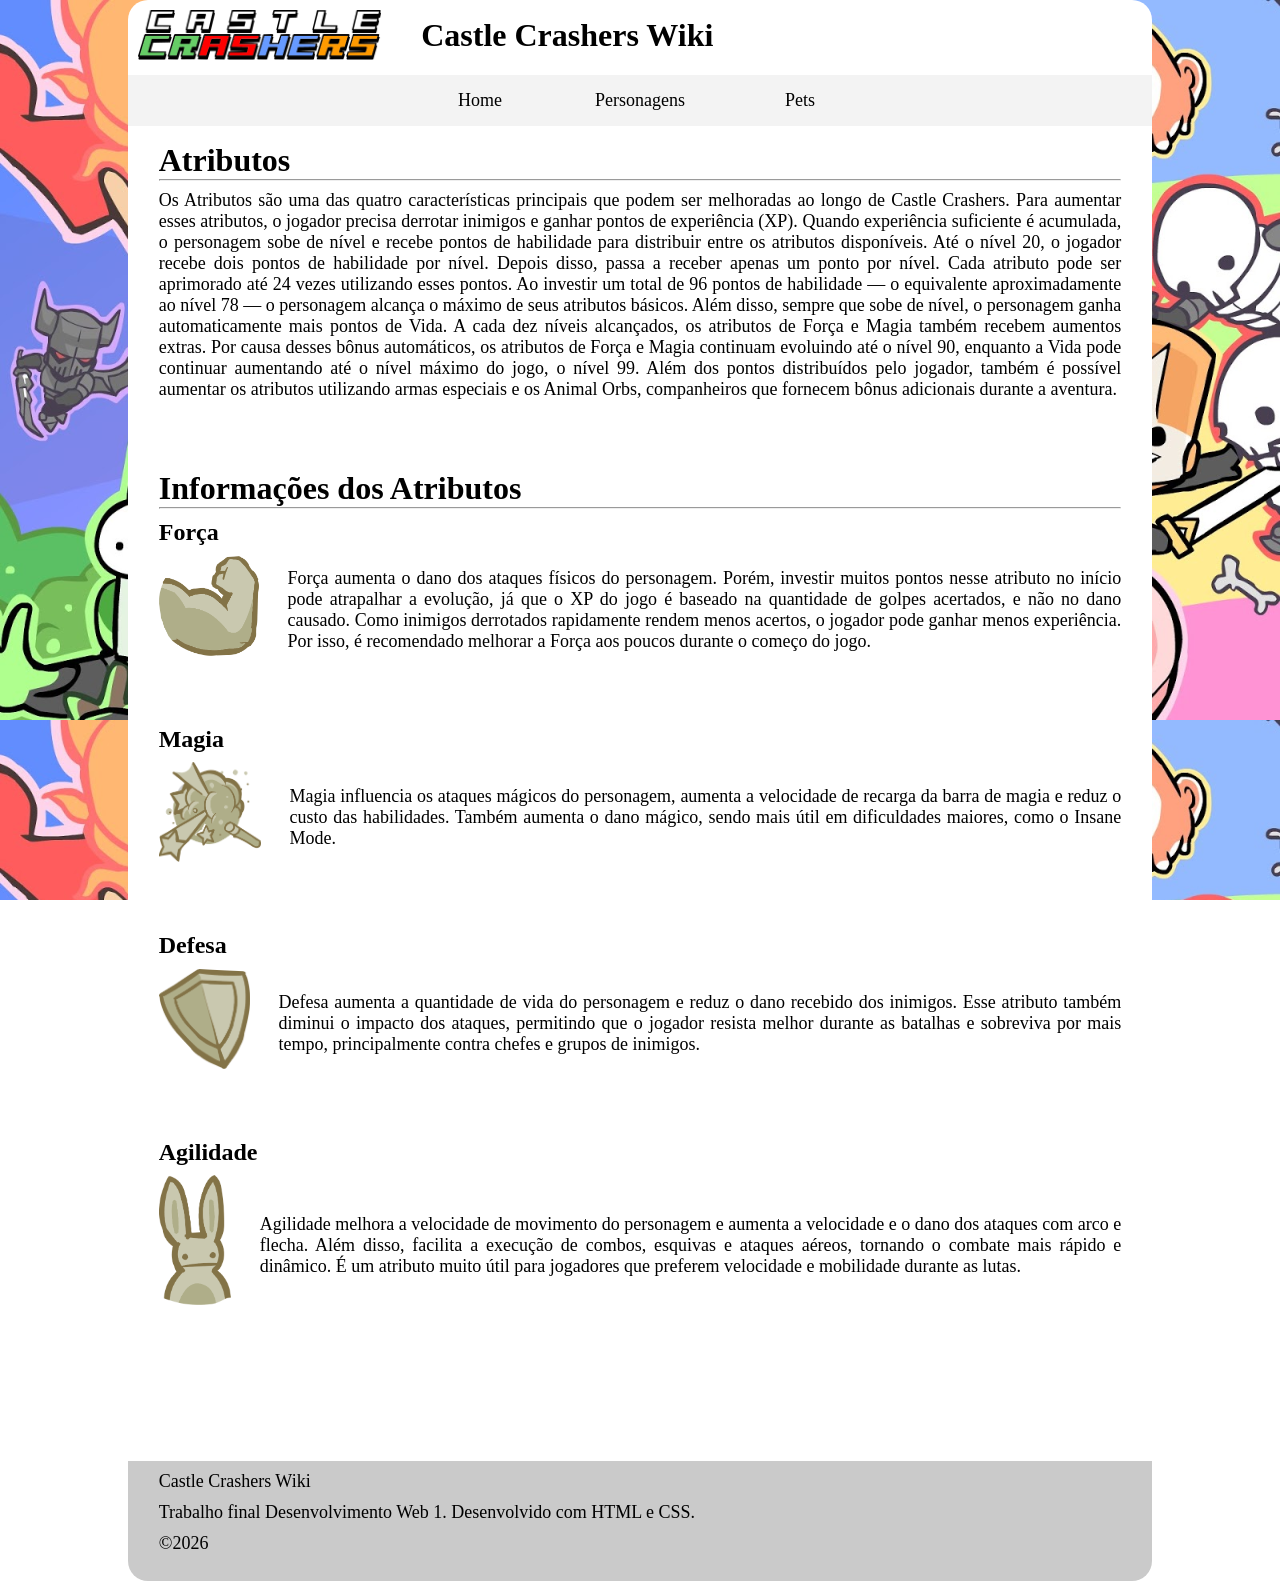
==== atributos.html @ 71c58def "Tradução de imagens e pequenas correções Troquei o nome de todas imagens EXCETO DOS PETS. As imagens" ====
<!DOCTYPE html>
<html>
<head>
    <meta charset = "UTF-8">
    <title>Castle Crashers Wiki | Atributos</title>
    <link rel = "icon" href = "imagens/icone.webp">
    <link rel = "stylesheet" href = "atributos.css">
</head>
<body>
    <div class="container">

        <div class = "cabeçalho">
            <img src="imagens/logo.png" height="50px">
            <h1>Castle Crashers Wiki</h1>
        </div>

        <div class = "nav">
            <a href="index.html" class = "botao">Home</a>
            <a href="personagens.html" class = "botao">Personagens</a>
            <a href="pets.html" class = "botao">Pets</a>
        </div>

        <div class="conteudo-principal">

            <div class="info-atributos">
                <h1>Atributos</h1>
                <hr>
                <p>
                    Os Atributos são uma das quatro características principais que podem ser melhoradas ao longo de Castle Crashers. Para aumentar esses atributos, o jogador precisa derrotar inimigos e ganhar pontos de experiência (XP). Quando experiência suficiente é acumulada, o personagem sobe de nível e recebe pontos de habilidade para distribuir entre os atributos disponíveis. Até o nível 20, o jogador recebe dois pontos de habilidade por nível. Depois disso, passa a receber apenas um ponto por nível. Cada atributo pode ser aprimorado até 24 vezes utilizando esses pontos. Ao investir um total de 96 pontos de habilidade — o equivalente aproximadamente ao nível 78 — o personagem alcança o máximo de seus atributos básicos. Além disso, sempre que sobe de nível, o personagem ganha automaticamente mais pontos de Vida. A cada dez níveis alcançados, os atributos de Força e Magia também recebem aumentos extras. Por causa desses bônus automáticos, os atributos de Força e Magia continuam evoluindo até o nível 90, enquanto a Vida pode continuar aumentando até o nível máximo do jogo, o nível 99. Além dos pontos distribuídos pelo jogador, também é possível aumentar os atributos utilizando armas especiais e os Animal Orbs, companheiros que fornecem bônus adicionais durante a aventura.
                </p>
            </div>
            
            <div class="atributos">
                <h1>Informações dos Atributos</h1>
                <hr>

                <h2>Força</h2>
                <div class="atributo forca">
                    <img src="imagens/atributos/forca.webp" alt="Imagem do atributo Força" width="100px" height="100px">
                    <p>
                        Força aumenta o dano dos ataques físicos do personagem. Porém, investir muitos pontos nesse atributo no início pode atrapalhar a evolução, já que o XP do jogo é baseado na quantidade de golpes acertados, e não no dano causado. Como inimigos derrotados rapidamente rendem menos acertos, o jogador pode ganhar menos experiência. Por isso, é recomendado melhorar a Força aos poucos durante o começo do jogo.
                    </p>
                </div>

                <h2>Magia</h2>
                <div class="atributo magia">
                    <img src="imagens/atributos/magia.webp" alt="Imagem do atributo Magia" width="102px" height="100px">
                    <p>
                    Magia influencia os ataques mágicos do personagem, aumenta a velocidade de recarga da barra de magia e reduz o custo das habilidades. Também aumenta o dano mágico, sendo mais útil em dificuldades maiores, como o Insane Mode.
                </p>
                </div>
                
                <h2>Defesa</h2>
                <div class="atributo defesa">
                    <img src="imagens/atributos/defesa.webp" alt="Imagem do atributo defesa" width="100px" height="100px">
                    <p>
                    Defesa aumenta a quantidade de vida do personagem e reduz o dano recebido dos inimigos. Esse atributo também diminui o impacto dos ataques, permitindo que o jogador resista melhor durante as batalhas e sobreviva por mais tempo, principalmente contra chefes e grupos de inimigos.
                </p>
                </div>

                <h2>Agilidade</h2>
                <div class="atributo agilidade">
                    <img src="imagens/atributos/agilidade.webp" alt="Imagem do atributo agilidade" width="100px" height="130px">
                    <p>
                    Agilidade melhora a velocidade de movimento do personagem e aumenta a velocidade e o dano dos ataques com arco e flecha. Além disso, facilita a execução de combos, esquivas e ataques aéreos, tornando o combate mais rápido e dinâmico. É um atributo muito útil para jogadores que preferem velocidade e mobilidade durante as lutas.
                </p>
                </div>
                
            </div>

        </div>

        <div class = "rodape">
            <p>
                Castle Crashers Wiki
            </p>
            <p>
                Trabalho final Desenvolvimento Web 1. Desenvolvido com HTML e CSS.
            </p>
            <p>
                ©2026
            </p>
        </div>
    </div>
</body>
</html>
---- atributos.css ----
* {
    margin: 0;
    padding: 0;
}

body {
    background-image: url(imagens/imagem_de_fundo.jpg);
    background-repeat: repeat;
    background-attachment: fixed;
    background-size: 100%;
}

.container {
    display: flex;
    flex-direction: column;
    margin: 0 10% 0 10%;
    background-color: white;
    gap: 5px;
    border-radius: 20px;
    text-align: justify;
}

.cabeçalho {
    display: flex;
    align-items: center;
    gap: 30px;
    height: 5%;
}

.cabeçalho img {
    margin: 1%;
}

.nav {
    display: flex;
    justify-content: center;
    align-items: center;
    gap: 30px;
    background-color: rgb(243, 243, 243);
}

.botao {
    display: flex;
    justify-content: center;
    align-items: center;
    height: 100%;
    width: 100px;
    padding: 15px;
    text-decoration: none;
    color: black;
    cursor: pointer;
    font-size: 18px;
}

.botao:hover {
    background-color: rgb(202, 202, 202);
}

.conteudo-principal {
    margin: 1% 3% 1% 3%;
}

.conteudo-principal p {
    margin-top: 1%;
    font-size: 18px;
}

.atributos {
    margin-top: 70px;
}

.atributos h2 {
    margin-top: 1%;
}

.atributos p {
    margin-left: 3%;
}

.atributo {
    display: flex;
    align-items: center;
    margin-top: 1%;
    margin-bottom: 70px;
}

.rodape {
    margin-top: 70px;
    height: 120px;
    border-radius: 0px 0px 20px 20px;
    background-color: rgb(202, 202, 202);
}

.rodape p {
    margin: 1% 3% 1% 3%;
    font-size: 18px;
}

@media (max-width:750px) {
    h1 {
        font-size: 26px;
    }
    h2 {
        font-size: 20px;
    }
    p {
        font-size: 14px;
    }
}
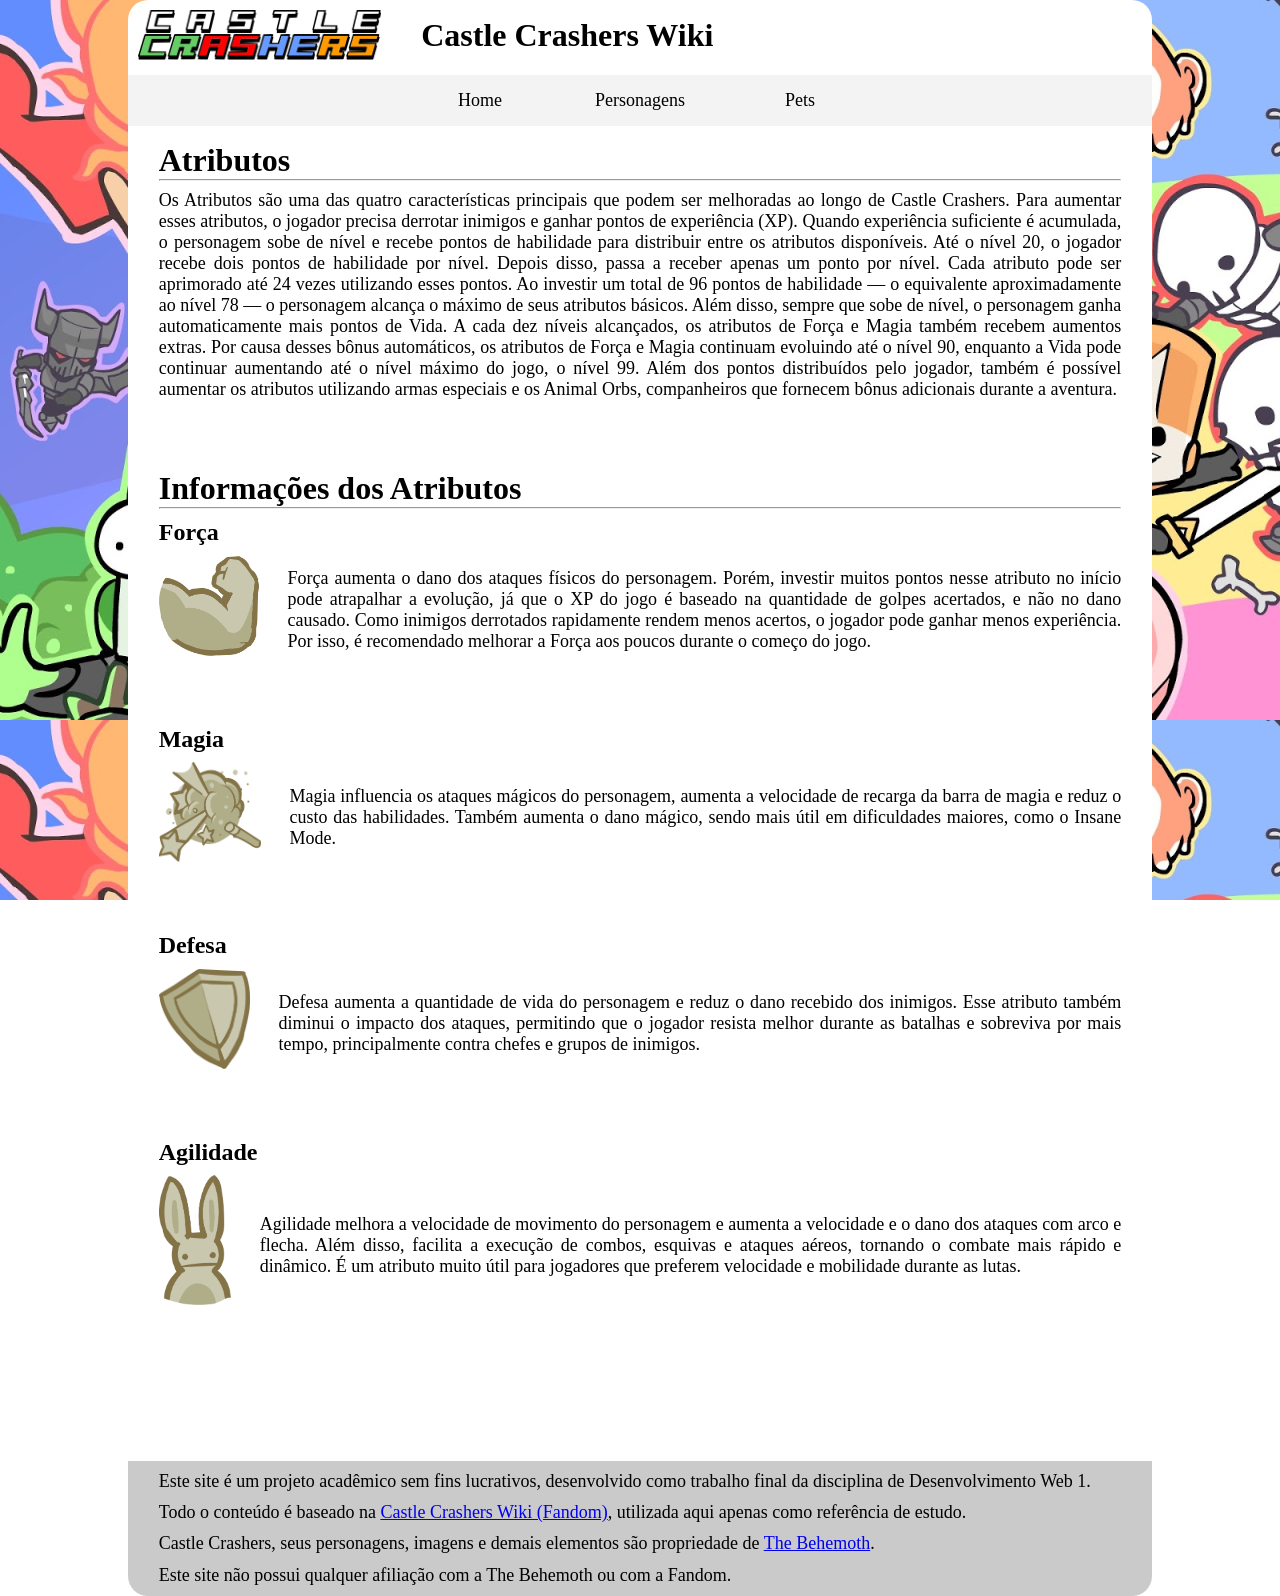
==== commit 64198221: "Atualização no rodapé Tirei a div class='rodape' para usar a tag footer. Também mudei o texto do rod" ====
--- a/atributos.html
+++ b/atributos.html
@@ -70,17 +70,12 @@
 
         </div>
 
-        <div class = "rodape">
-            <p>
-                Castle Crashers Wiki
-            </p>
-            <p>
-                Trabalho final Desenvolvimento Web 1. Desenvolvido com HTML e CSS.
-            </p>
-            <p>
-                ©2026
-            </p>
-        </div>
+        <footer>
+            <p>Este site é um projeto acadêmico sem fins lucrativos, desenvolvido como trabalho final da disciplina de Desenvolvimento Web 1.</p>
+            <p>Todo o conteúdo é baseado na <a href="https://castlecrashers.fandom.com/wiki/Castle_Crashers_Wiki" target="_blank">Castle Crashers Wiki (Fandom)</a>, utilizada aqui apenas como referência de estudo.</p>
+            <p>Castle Crashers, seus personagens, imagens e demais elementos são propriedade de <a href="https://www.thebehemoth.com/" target="_blank">The Behemoth</a>.</p>
+            <p>Este site não possui qualquer afiliação com a The Behemoth ou com a Fandom.</p>
+        </footer>
     </div>
 </body>
 </html>
--- a/atributos.css
+++ b/atributos.css
@@ -84,14 +84,14 @@
     margin-bottom: 70px;
 }
 
-.rodape {
+footer {
     margin-top: 70px;
-    height: 120px;
+    height: auto;
     border-radius: 0px 0px 20px 20px;
     background-color: rgb(202, 202, 202);
 }
 
-.rodape p {
+footer p {
     margin: 1% 3% 1% 3%;
     font-size: 18px;
 }
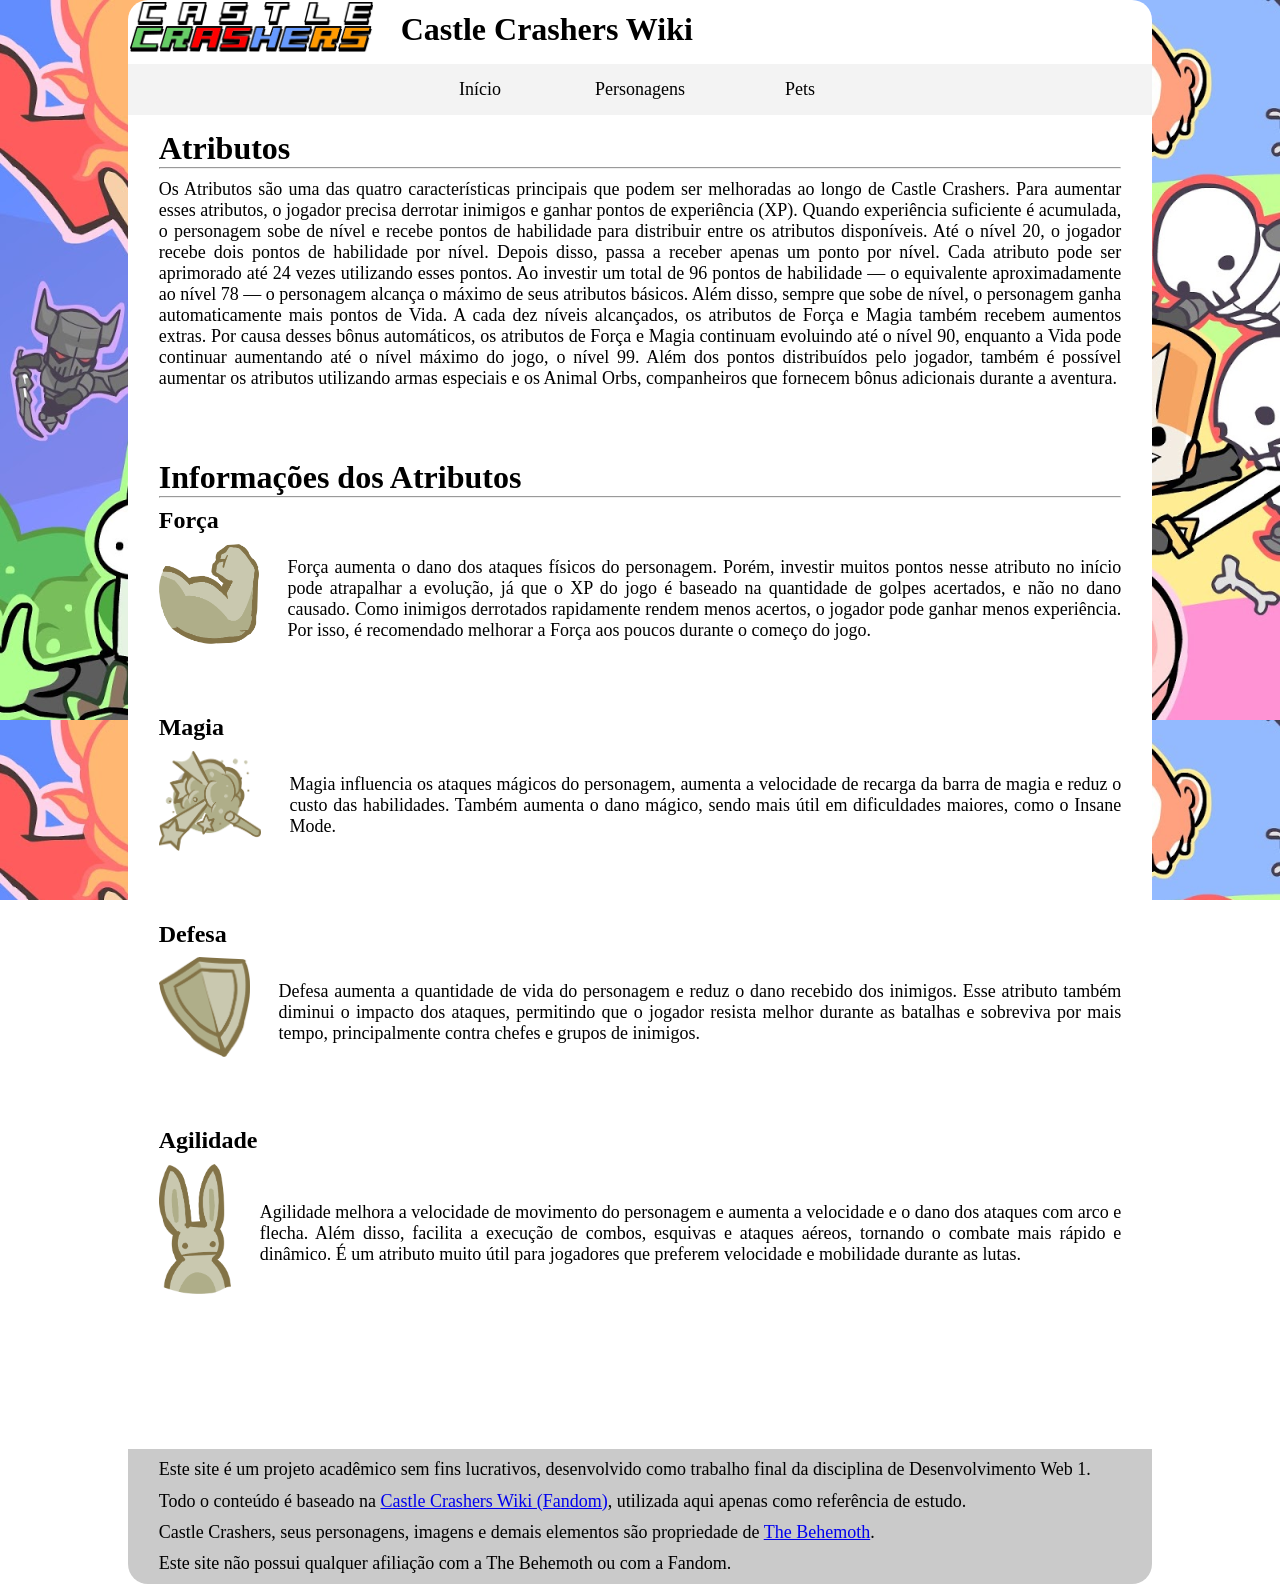
==== commit 0ca9f3bb: "Âncora na logo Coloquei a logo em todas as páginas como ancora para a página inicial." ====
--- a/atributos.html
+++ b/atributos.html
@@ -10,12 +10,12 @@
     <div class="container">
 
         <div class = "cabeçalho">
-            <img src="imagens/logo.png" height="50px">
+            <a href="index.html"><img src="imagens/logo.png" height="50px"></a>
             <h1>Castle Crashers Wiki</h1>
         </div>
 
         <div class = "nav">
-            <a href="index.html" class = "botao">Home</a>
+            <a href="index.html" class = "botao">Início</a>
             <a href="personagens.html" class = "botao">Personagens</a>
             <a href="pets.html" class = "botao">Pets</a>
         </div>
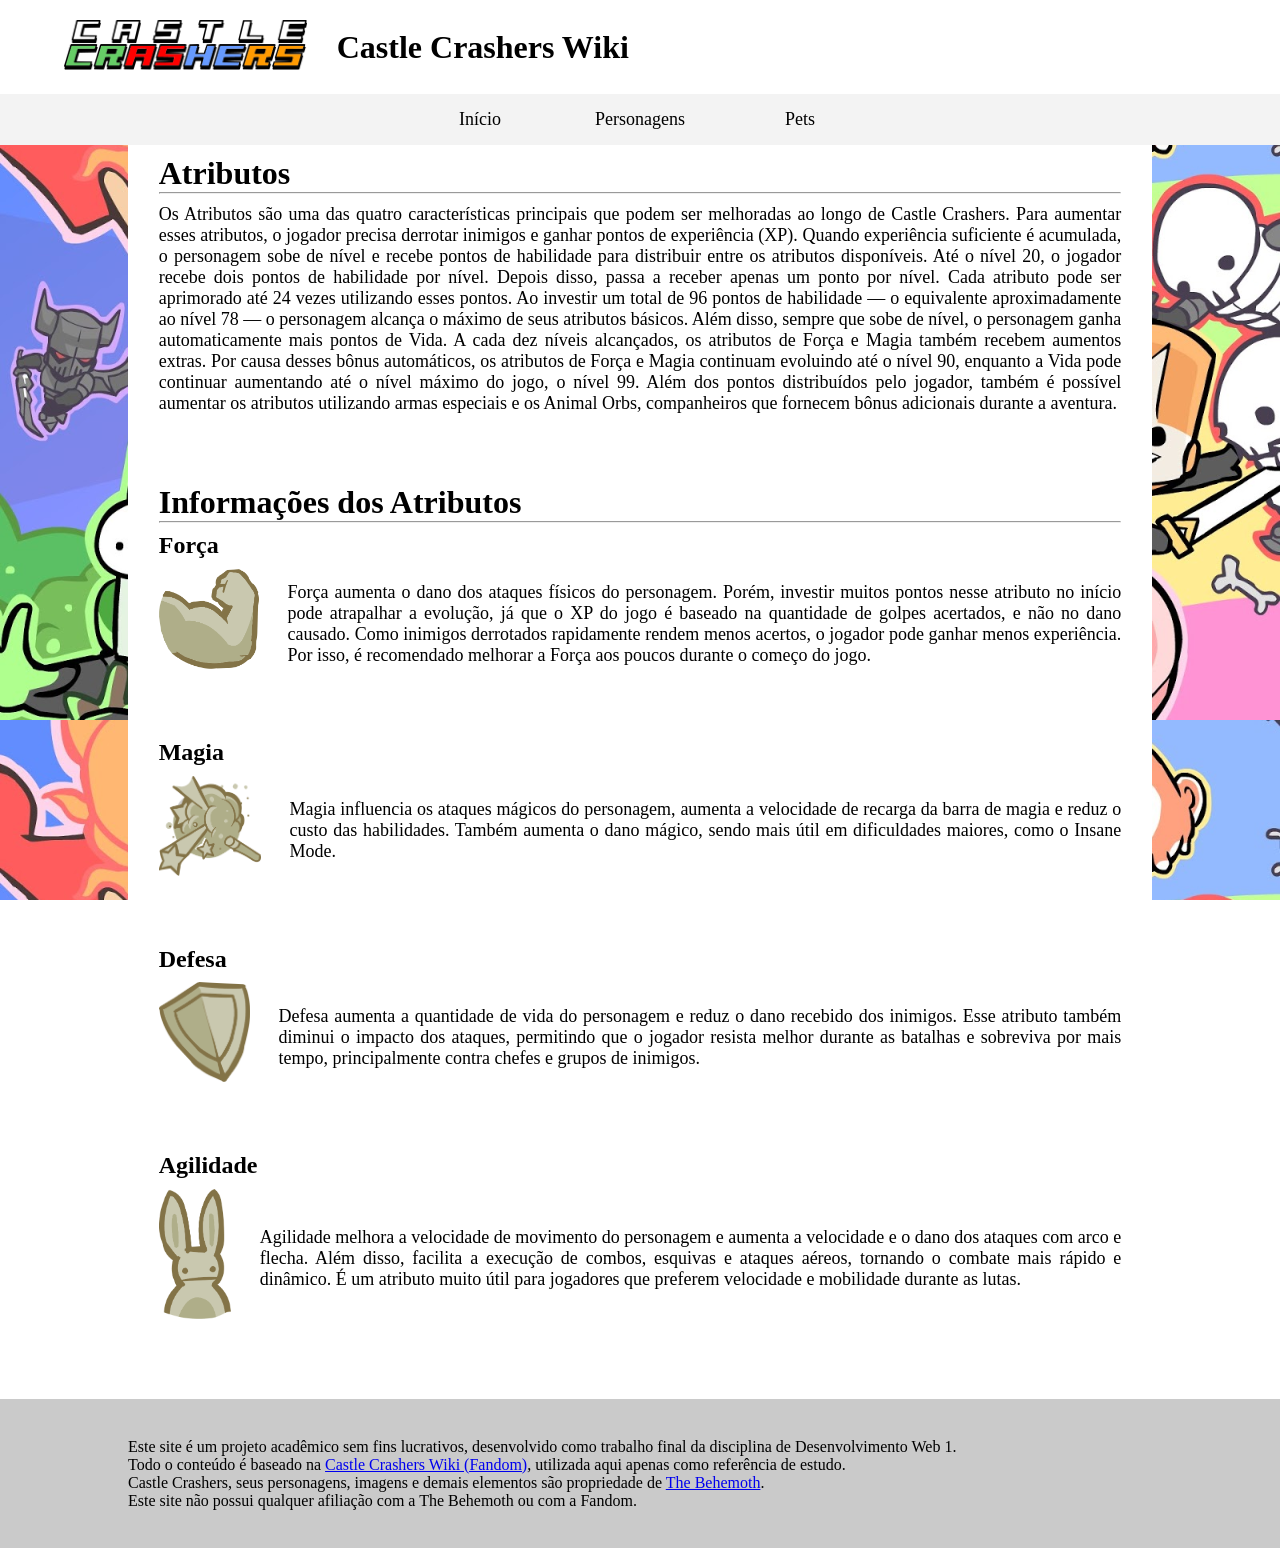
==== commit 89620590: "Alteração nas tags e mudança da estrutura Tirei o cabeçalho, navegação e rodapé do container." ====
--- a/atributos.html
+++ b/atributos.html
@@ -7,18 +7,19 @@
     <link rel = "stylesheet" href = "atributos.css">
 </head>
 <body>
-    <div class="container">
 
-        <div class = "cabeçalho">
-            <a href="index.html"><img src="imagens/logo.png" height="50px"></a>
-            <h1>Castle Crashers Wiki</h1>
-        </div>
+    <header>
+        <a href="index.html"><img src="imagens/logo.png" height="50px"></a>
+        <h1>Castle Crashers Wiki</h1>
+    </header>
 
-        <div class = "nav">
-            <a href="index.html" class = "botao">Início</a>
-            <a href="personagens.html" class = "botao">Personagens</a>
-            <a href="pets.html" class = "botao">Pets</a>
-        </div>
+    <nav>
+        <a href="index.html" class = "botao">Início</a>
+        <a href="personagens.html" class = "botao">Personagens</a>
+        <a href="pets.html" class = "botao">Pets</a>
+    </nav>
+
+    <main>
 
         <div class="conteudo-principal">
 
@@ -70,12 +71,14 @@
 
         </div>
 
-        <footer>
-            <p>Este site é um projeto acadêmico sem fins lucrativos, desenvolvido como trabalho final da disciplina de Desenvolvimento Web 1.</p>
-            <p>Todo o conteúdo é baseado na <a href="https://castlecrashers.fandom.com/wiki/Castle_Crashers_Wiki" target="_blank">Castle Crashers Wiki (Fandom)</a>, utilizada aqui apenas como referência de estudo.</p>
-            <p>Castle Crashers, seus personagens, imagens e demais elementos são propriedade de <a href="https://www.thebehemoth.com/" target="_blank">The Behemoth</a>.</p>
-            <p>Este site não possui qualquer afiliação com a The Behemoth ou com a Fandom.</p>
-        </footer>
-    </div>
+    </main>
+    
+    <footer>
+        <p>Este site é um projeto acadêmico sem fins lucrativos, desenvolvido como trabalho final da disciplina de Desenvolvimento Web 1.</p>
+        <p>Todo o conteúdo é baseado na <a href="https://castlecrashers.fandom.com/wiki/Castle_Crashers_Wiki" target="_blank">Castle Crashers Wiki (Fandom)</a>, utilizada aqui apenas como referência de estudo.</p>
+        <p>Castle Crashers, seus personagens, imagens e demais elementos são propriedade de <a href="https://www.thebehemoth.com/" target="_blank">The Behemoth</a>.</p>
+        <p>Este site não possui qualquer afiliação com a The Behemoth ou com a Fandom.</p>
+    </footer>
+
 </body>
 </html>
--- a/atributos.css
+++ b/atributos.css
@@ -10,33 +10,32 @@
     background-size: 100%;
 }
 
-.container {
+header {
+    display: flex;
+    align-items: center;
+    gap: 30px;
+    padding: 20px 5%;
+    background-color: white;
+}
+
+nav {
+    display: flex;
+    justify-content: center;
+    align-items: center;
+    gap: 30px;
+    background-color: rgb(243, 243, 243);
+    position: sticky;
+    top: 0;
+    z-index: 100;
+}
+
+main {
     display: flex;
     flex-direction: column;
     margin: 0 10% 0 10%;
     background-color: white;
     gap: 5px;
-    border-radius: 20px;
     text-align: justify;
-}
-
-.cabeçalho {
-    display: flex;
-    align-items: center;
-    gap: 30px;
-    height: 5%;
-}
-
-.cabeçalho img {
-    margin: 1%;
-}
-
-.nav {
-    display: flex;
-    justify-content: center;
-    align-items: center;
-    gap: 30px;
-    background-color: rgb(243, 243, 243);
 }
 
 .botao {
@@ -85,15 +84,8 @@
 }
 
 footer {
-    margin-top: 70px;
-    height: auto;
-    border-radius: 0px 0px 20px 20px;
     background-color: rgb(202, 202, 202);
-}
-
-footer p {
-    margin: 1% 3% 1% 3%;
-    font-size: 18px;
+    padding: 3% 10%;
 }
 
 @media (max-width:750px) {
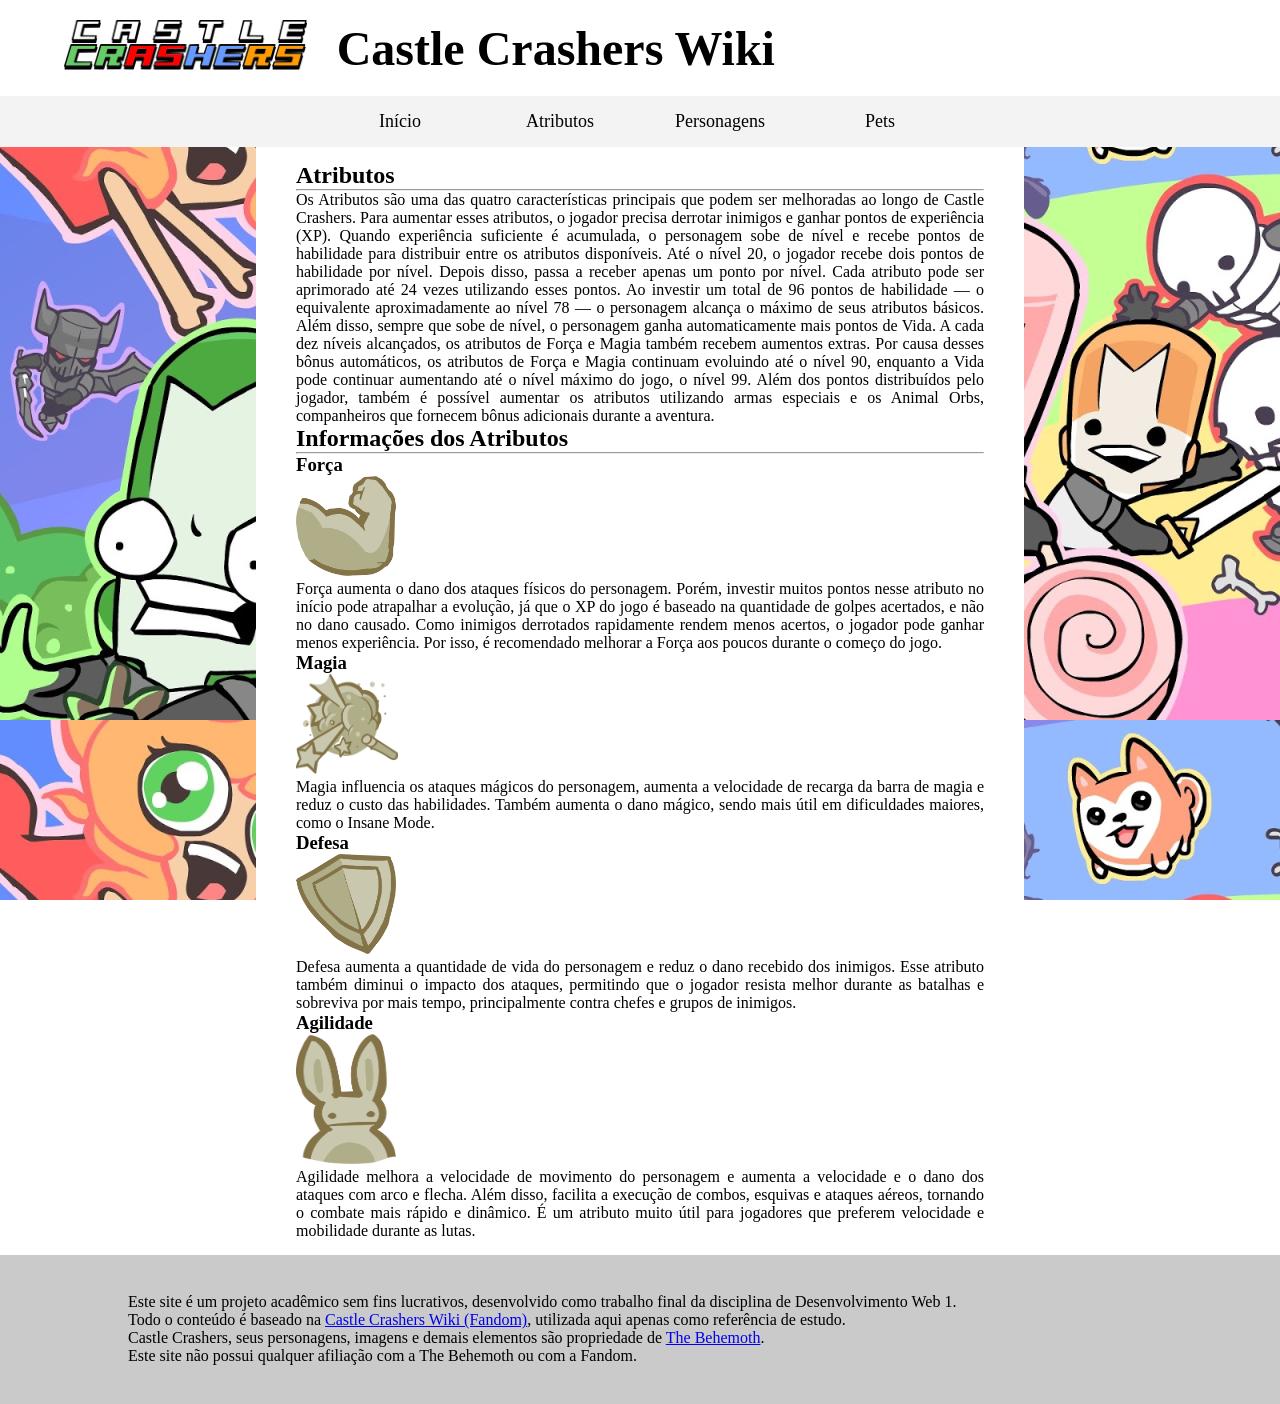
==== commit 86ea3d1b: "Mudança na estrutura das abas (INCOMPLETO) Mudei alguns estilos das páginas. Ainda falta melhorar o " ====
--- a/atributos.html
+++ b/atributos.html
@@ -15,61 +15,58 @@
 
     <nav>
         <a href="index.html" class = "botao">Início</a>
+        <a href="atributos.html" class="botao">Atributos</a>
         <a href="personagens.html" class = "botao">Personagens</a>
         <a href="pets.html" class = "botao">Pets</a>
     </nav>
 
     <main>
 
-        <div class="conteudo-principal">
+        <section>
+            <h2>Atributos</h2>
+            <hr>
+            <p>
+                Os Atributos são uma das quatro características principais que podem ser melhoradas ao longo de Castle Crashers. Para aumentar esses atributos, o jogador precisa derrotar inimigos e ganhar pontos de experiência (XP). Quando experiência suficiente é acumulada, o personagem sobe de nível e recebe pontos de habilidade para distribuir entre os atributos disponíveis. Até o nível 20, o jogador recebe dois pontos de habilidade por nível. Depois disso, passa a receber apenas um ponto por nível. Cada atributo pode ser aprimorado até 24 vezes utilizando esses pontos. Ao investir um total de 96 pontos de habilidade — o equivalente aproximadamente ao nível 78 — o personagem alcança o máximo de seus atributos básicos. Além disso, sempre que sobe de nível, o personagem ganha automaticamente mais pontos de Vida. A cada dez níveis alcançados, os atributos de Força e Magia também recebem aumentos extras. Por causa desses bônus automáticos, os atributos de Força e Magia continuam evoluindo até o nível 90, enquanto a Vida pode continuar aumentando até o nível máximo do jogo, o nível 99. Além dos pontos distribuídos pelo jogador, também é possível aumentar os atributos utilizando armas especiais e os Animal Orbs, companheiros que fornecem bônus adicionais durante a aventura.
+            </p>
+        </section>
+        
+        <section>
+            <h2>Informações dos Atributos</h2>
+            <hr>
 
-            <div class="info-atributos">
-                <h1>Atributos</h1>
-                <hr>
+            <h3>Força</h3>
+            <div class="atributo forca">
+                <img src="imagens/atributos/forca.webp" alt="Imagem do atributo Força" width="100px" height="100px">
                 <p>
-                    Os Atributos são uma das quatro características principais que podem ser melhoradas ao longo de Castle Crashers. Para aumentar esses atributos, o jogador precisa derrotar inimigos e ganhar pontos de experiência (XP). Quando experiência suficiente é acumulada, o personagem sobe de nível e recebe pontos de habilidade para distribuir entre os atributos disponíveis. Até o nível 20, o jogador recebe dois pontos de habilidade por nível. Depois disso, passa a receber apenas um ponto por nível. Cada atributo pode ser aprimorado até 24 vezes utilizando esses pontos. Ao investir um total de 96 pontos de habilidade — o equivalente aproximadamente ao nível 78 — o personagem alcança o máximo de seus atributos básicos. Além disso, sempre que sobe de nível, o personagem ganha automaticamente mais pontos de Vida. A cada dez níveis alcançados, os atributos de Força e Magia também recebem aumentos extras. Por causa desses bônus automáticos, os atributos de Força e Magia continuam evoluindo até o nível 90, enquanto a Vida pode continuar aumentando até o nível máximo do jogo, o nível 99. Além dos pontos distribuídos pelo jogador, também é possível aumentar os atributos utilizando armas especiais e os Animal Orbs, companheiros que fornecem bônus adicionais durante a aventura.
+                    Força aumenta o dano dos ataques físicos do personagem. Porém, investir muitos pontos nesse atributo no início pode atrapalhar a evolução, já que o XP do jogo é baseado na quantidade de golpes acertados, e não no dano causado. Como inimigos derrotados rapidamente rendem menos acertos, o jogador pode ganhar menos experiência. Por isso, é recomendado melhorar a Força aos poucos durante o começo do jogo.
                 </p>
             </div>
+
+            <h3>Magia</h3>
+            <div class="atributo magia">
+                <img src="imagens/atributos/magia.webp" alt="Imagem do atributo Magia" width="102px" height="100px">
+                <p>
+                Magia influencia os ataques mágicos do personagem, aumenta a velocidade de recarga da barra de magia e reduz o custo das habilidades. Também aumenta o dano mágico, sendo mais útil em dificuldades maiores, como o Insane Mode.
+            </p>
+            </div>
             
-            <div class="atributos">
-                <h1>Informações dos Atributos</h1>
-                <hr>
-
-                <h2>Força</h2>
-                <div class="atributo forca">
-                    <img src="imagens/atributos/forca.webp" alt="Imagem do atributo Força" width="100px" height="100px">
-                    <p>
-                        Força aumenta o dano dos ataques físicos do personagem. Porém, investir muitos pontos nesse atributo no início pode atrapalhar a evolução, já que o XP do jogo é baseado na quantidade de golpes acertados, e não no dano causado. Como inimigos derrotados rapidamente rendem menos acertos, o jogador pode ganhar menos experiência. Por isso, é recomendado melhorar a Força aos poucos durante o começo do jogo.
-                    </p>
-                </div>
-
-                <h2>Magia</h2>
-                <div class="atributo magia">
-                    <img src="imagens/atributos/magia.webp" alt="Imagem do atributo Magia" width="102px" height="100px">
-                    <p>
-                    Magia influencia os ataques mágicos do personagem, aumenta a velocidade de recarga da barra de magia e reduz o custo das habilidades. Também aumenta o dano mágico, sendo mais útil em dificuldades maiores, como o Insane Mode.
-                </p>
-                </div>
-                
-                <h2>Defesa</h2>
-                <div class="atributo defesa">
-                    <img src="imagens/atributos/defesa.webp" alt="Imagem do atributo defesa" width="100px" height="100px">
-                    <p>
-                    Defesa aumenta a quantidade de vida do personagem e reduz o dano recebido dos inimigos. Esse atributo também diminui o impacto dos ataques, permitindo que o jogador resista melhor durante as batalhas e sobreviva por mais tempo, principalmente contra chefes e grupos de inimigos.
-                </p>
-                </div>
-
-                <h2>Agilidade</h2>
-                <div class="atributo agilidade">
-                    <img src="imagens/atributos/agilidade.webp" alt="Imagem do atributo agilidade" width="100px" height="130px">
-                    <p>
-                    Agilidade melhora a velocidade de movimento do personagem e aumenta a velocidade e o dano dos ataques com arco e flecha. Além disso, facilita a execução de combos, esquivas e ataques aéreos, tornando o combate mais rápido e dinâmico. É um atributo muito útil para jogadores que preferem velocidade e mobilidade durante as lutas.
-                </p>
-                </div>
-                
+            <h3>Defesa</h3>
+            <div class="atributo defesa">
+                <img src="imagens/atributos/defesa.webp" alt="Imagem do atributo defesa" width="100px" height="100px">
+                <p>
+                Defesa aumenta a quantidade de vida do personagem e reduz o dano recebido dos inimigos. Esse atributo também diminui o impacto dos ataques, permitindo que o jogador resista melhor durante as batalhas e sobreviva por mais tempo, principalmente contra chefes e grupos de inimigos.
+            </p>
             </div>
 
-        </div>
+            <h3>Agilidade</h3>
+            <div class="atributo agilidade">
+                <img src="imagens/atributos/agilidade.webp" alt="Imagem do atributo agilidade" width="100px" height="130px">
+                <p>
+                Agilidade melhora a velocidade de movimento do personagem e aumenta a velocidade e o dano dos ataques com arco e flecha. Além disso, facilita a execução de combos, esquivas e ataques aéreos, tornando o combate mais rápido e dinâmico. É um atributo muito útil para jogadores que preferem velocidade e mobilidade durante as lutas.
+            </p>
+            </div>
+            
+        </section>
 
     </main>
     
--- a/atributos.css
+++ b/atributos.css
@@ -16,6 +16,7 @@
     gap: 30px;
     padding: 20px 5%;
     background-color: white;
+    font-size: 24px;
 }
 
 nav {
@@ -29,16 +30,7 @@
     z-index: 100;
 }
 
-main {
-    display: flex;
-    flex-direction: column;
-    margin: 0 10% 0 10%;
-    background-color: white;
-    gap: 5px;
-    text-align: justify;
-}
-
-.botao {
+nav a {
     display: flex;
     justify-content: center;
     align-items: center;
@@ -51,51 +43,20 @@
     font-size: 18px;
 }
 
-.botao:hover {
+nav a:hover {
     background-color: rgb(202, 202, 202);
 }
 
-.conteudo-principal {
-    margin: 1% 3% 1% 3%;
-}
-
-.conteudo-principal p {
-    margin-top: 1%;
-    font-size: 18px;
-}
-
-.atributos {
-    margin-top: 70px;
-}
-
-.atributos h2 {
-    margin-top: 1%;
-}
-
-.atributos p {
-    margin-left: 3%;
-}
-
-.atributo {
+main {
     display: flex;
-    align-items: center;
-    margin-top: 1%;
-    margin-bottom: 70px;
+    flex-direction: column;
+    text-align: justify;
+    margin: 0 20% 0 20%;
+    background-color: white;
+    padding: 15px 40px;
 }
 
 footer {
     background-color: rgb(202, 202, 202);
     padding: 3% 10%;
-}
-
-@media (max-width:750px) {
-    h1 {
-        font-size: 26px;
-    }
-    h2 {
-        font-size: 20px;
-    }
-    p {
-        font-size: 14px;
-    }
-}
+}
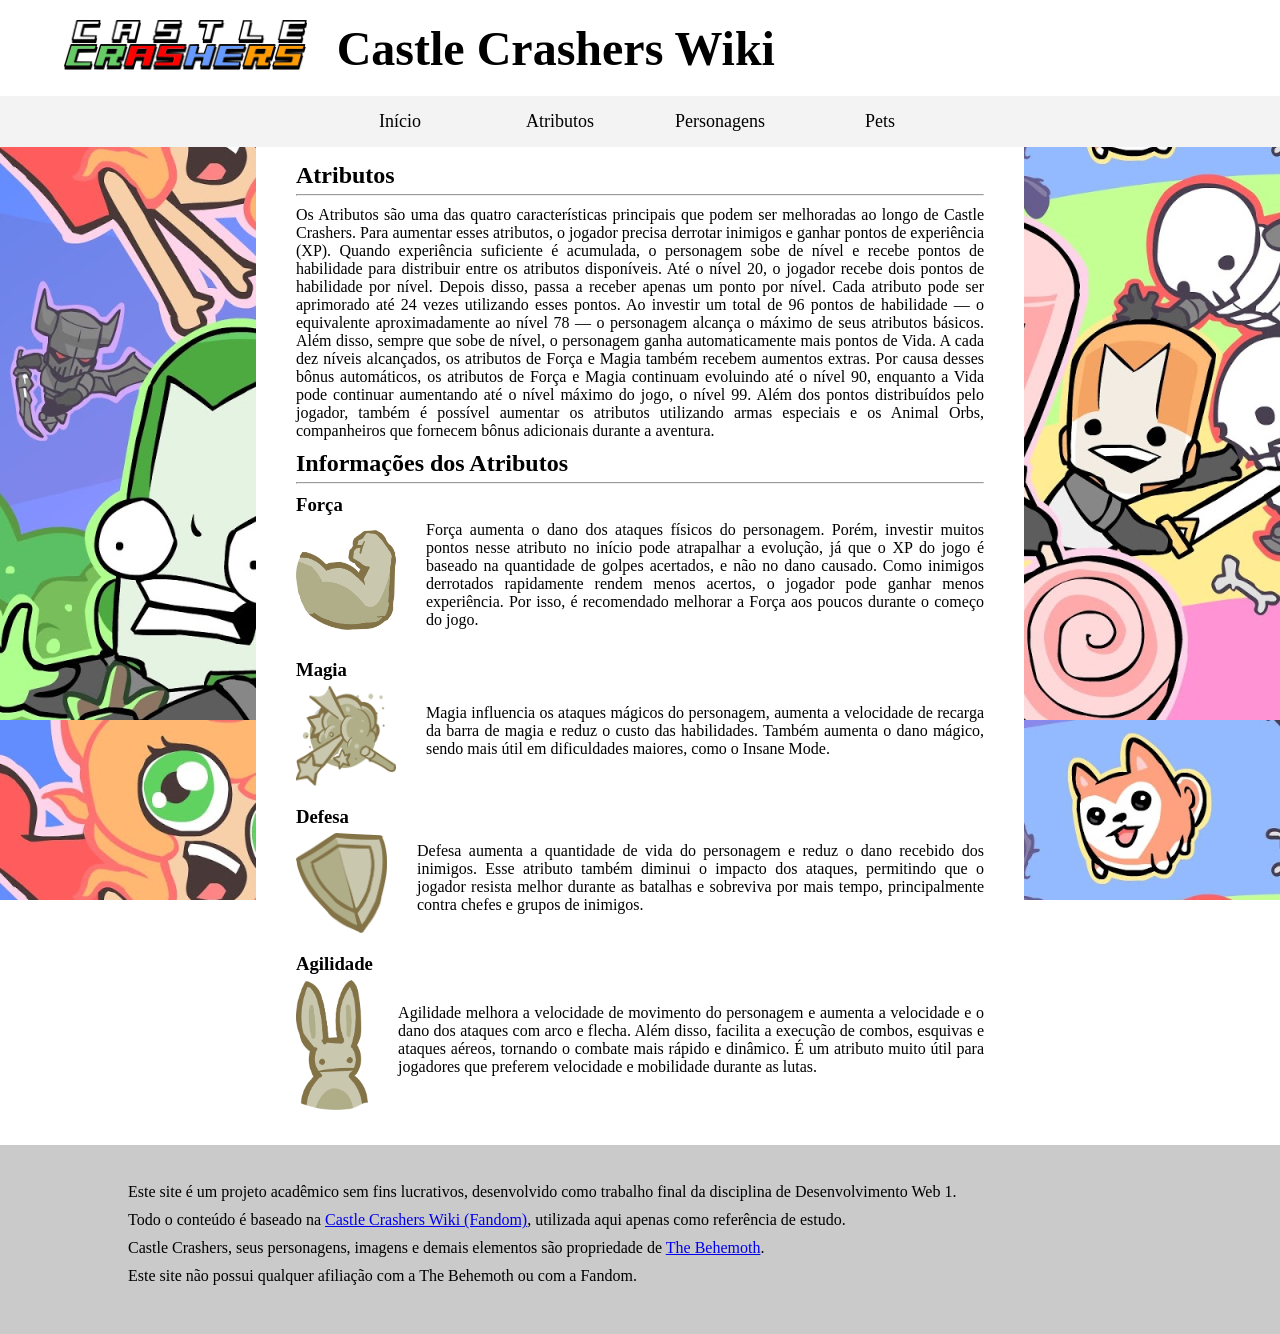
==== commit 37be49f9: "Mudei a estrutura das abas Ainda preciso deixar todas responsivas do jeito que quero." ====
--- a/atributos.html
+++ b/atributos.html
@@ -36,7 +36,7 @@
 
             <h3>Força</h3>
             <div class="atributo forca">
-                <img src="imagens/atributos/forca.webp" alt="Imagem do atributo Força" width="100px" height="100px">
+                <img src="imagens/atributos/forca.webp" alt="Imagem de um braço forte, que representa o atributo força." width="100px" height="100px">
                 <p>
                     Força aumenta o dano dos ataques físicos do personagem. Porém, investir muitos pontos nesse atributo no início pode atrapalhar a evolução, já que o XP do jogo é baseado na quantidade de golpes acertados, e não no dano causado. Como inimigos derrotados rapidamente rendem menos acertos, o jogador pode ganhar menos experiência. Por isso, é recomendado melhorar a Força aos poucos durante o começo do jogo.
                 </p>
@@ -44,7 +44,7 @@
 
             <h3>Magia</h3>
             <div class="atributo magia">
-                <img src="imagens/atributos/magia.webp" alt="Imagem do atributo Magia" width="102px" height="100px">
+                <img src="imagens/atributos/magia.webp" alt="Imagem de uma varinha e nuvem de fumaça, que representa o atributo magia." width="100px" height="100px">
                 <p>
                 Magia influencia os ataques mágicos do personagem, aumenta a velocidade de recarga da barra de magia e reduz o custo das habilidades. Também aumenta o dano mágico, sendo mais útil em dificuldades maiores, como o Insane Mode.
             </p>
@@ -52,7 +52,7 @@
             
             <h3>Defesa</h3>
             <div class="atributo defesa">
-                <img src="imagens/atributos/defesa.webp" alt="Imagem do atributo defesa" width="100px" height="100px">
+                <img src="imagens/atributos/defesa.webp" alt="Imagem de um escudo, que representa o atributo defesa." width="100px" height="100px">
                 <p>
                 Defesa aumenta a quantidade de vida do personagem e reduz o dano recebido dos inimigos. Esse atributo também diminui o impacto dos ataques, permitindo que o jogador resista melhor durante as batalhas e sobreviva por mais tempo, principalmente contra chefes e grupos de inimigos.
             </p>
@@ -60,7 +60,7 @@
 
             <h3>Agilidade</h3>
             <div class="atributo agilidade">
-                <img src="imagens/atributos/agilidade.webp" alt="Imagem do atributo agilidade" width="100px" height="130px">
+                <img src="imagens/atributos/agilidade.webp" alt="Imagem de um coelho, que representa o atributo agilidade." width="100px" height="130px">
                 <p>
                 Agilidade melhora a velocidade de movimento do personagem e aumenta a velocidade e o dano dos ataques com arco e flecha. Além disso, facilita a execução de combos, esquivas e ataques aéreos, tornando o combate mais rápido e dinâmico. É um atributo muito útil para jogadores que preferem velocidade e mobilidade durante as lutas.
             </p>
--- a/atributos.css
+++ b/atributos.css
@@ -56,6 +56,29 @@
     padding: 15px 40px;
 }
 
+h2 {
+    margin-bottom: 5px;
+}
+
+h3 {
+    margin-bottom: 5px;
+}
+
+hr {
+    margin-bottom: 10px;
+}
+
+p {
+    margin-bottom: 10px;
+}
+
+.atributo {
+    display: flex;
+    align-items: center;
+    gap: 30px;
+    margin-bottom: 20px;
+}
+
 footer {
     background-color: rgb(202, 202, 202);
     padding: 3% 10%;
